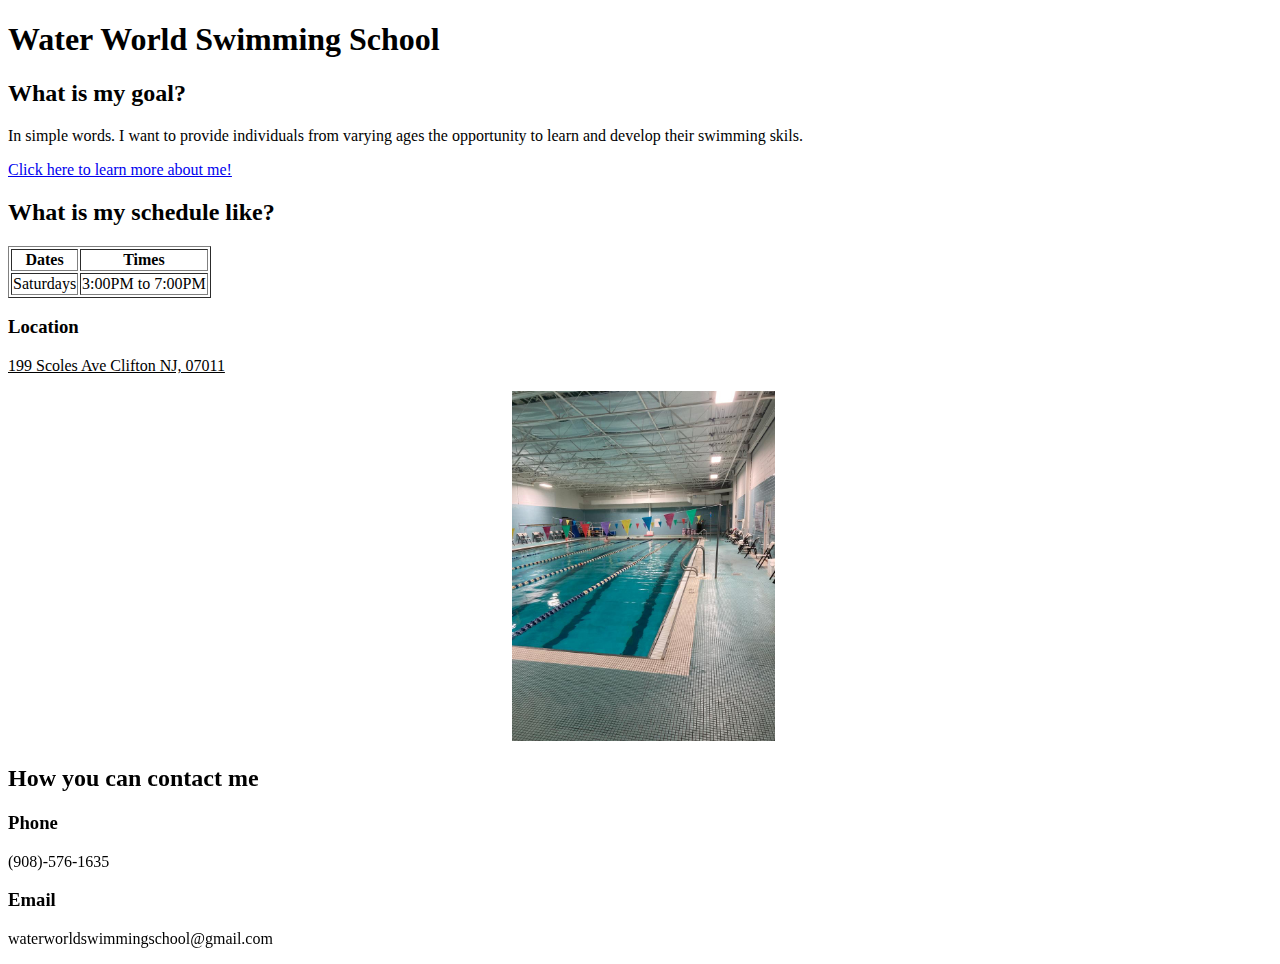
==== index.html @ 93a82d5c "Update" ====
<!DOCTYPE html>
<html>
	<head>
		<title>WWSS Home Page</title>


	</head>

	<body>

			<h1>Water World Swimming School</h1>

		<section>
			<h2>What is my goal?</h2>
			<p>
				In simple words. I want to provide individuals from varying ages the opportunity to learn and develop their swimming skils.
			</p>
			<a href="bio.html">Click here to learn more about me!</a>
		</section>

		<section>
			<h2>What is my schedule like?</h2>
			<p>
				<table border="1">
					<tr>
						<th>Dates</th>
						<th>Times</th>
					</tr>
					<tr>
						<td>Saturdays</td>
						<td>3:00PM to 7:00PM</td>
					</tr>
				</table>
			</p>
			

			<h3>Location</h3>
			<p><u> 199 Scoles Ave Clifton NJ, 07011 </u></p>
			<iframe src="https://www.google.com/maps/embed?pb=!1m18!1m12!1m3!1d3017.8774279150875!2d-74.15768022449433!3d40.85261482899609!2m3!1f0!2f0!3f0!3m2!1i1024!2i768!4f13.1!3m3!1m2!1s0x89c2ff1b93b6ff41%3A0x67a0db586d76e2e!2s199%20Scoles%20Ave%2C%20Clifton%2C%20NJ%2007012!5e0!3m2!1sen!2sus!4v1705719538052!5m2!1sen!2sus" width="500" height="350" style="border:0;" allowfullscreen="" loading="lazy" referrerpolicy="no-referrer-when-downgrade"></iframe>
			<img src="Pool.jpg" witdth ="800" height="350" alt="Water World Swimming School Logo">

		</section>

		<section>

			<h2>How you can contact me</h2>
			<h3>Phone</h3>
			<p>(908)-576-1635</p>
			<h3>Email</h3>
			<p>waterworldswimmingschool@gmail.com</p>


		</section>

	</body>
</html>
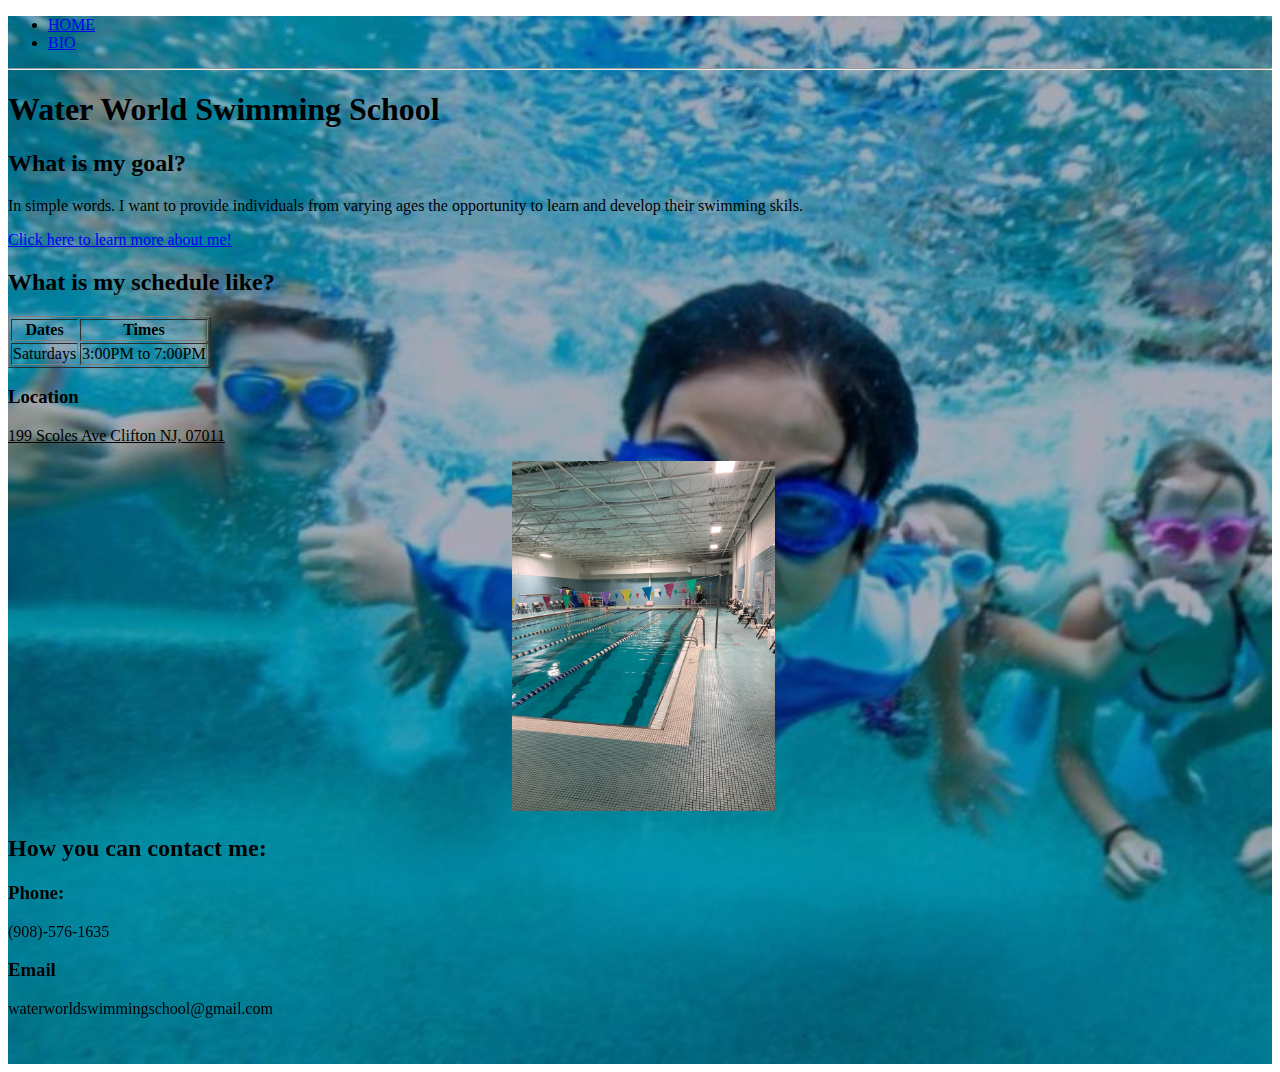
==== commit 7797828e: "Css Update" ====
--- a/index.html
+++ b/index.html
@@ -2,13 +2,24 @@
 <html>
 	<head>
 		<title>WWSS Home Page</title>
-
+		<meta name="desctiption" content=" Water World Swimming School Home Page">
+		<link rel="stylesheet" href="styles.css" />
 
 	</head>
 
 	<body>
+		<header class="main-header">
 
+			<nav>
+				<ul>
+					<li><a href="index.html">HOME</a></li>
+					<li><a href="bio.html">BIO</a></li>
+				</ul>
+			</nav>
+			<hr>
 			<h1>Water World Swimming School</h1>
+			
+		<header>
 
 		<section>
 			<h2>What is my goal?</h2>
@@ -43,9 +54,9 @@
 
 		<section>
 
-			<h2>How you can contact me</h2>
-			<h3>Phone</h3>
-			<p>(908)-576-1635</p>
+			<h2>How you can contact me:</h2>
+			<p><h3>Phone:</h3> (908)-576-1635</p>
+			
 			<h3>Email</h3>
 			<p>waterworldswimmingschool@gmail.com</p>
 
--- a/styles.css
+++ b/styles.css
@@ -0,0 +1,9 @@
+.main-header{
+    background-color: rgb(171, 171, 184);
+    background-image: url(Swimming.jpeg );
+    background-blend-mode: multiply;
+    background-size: cover;
+    padding-bottom: 30px;
+
+
+}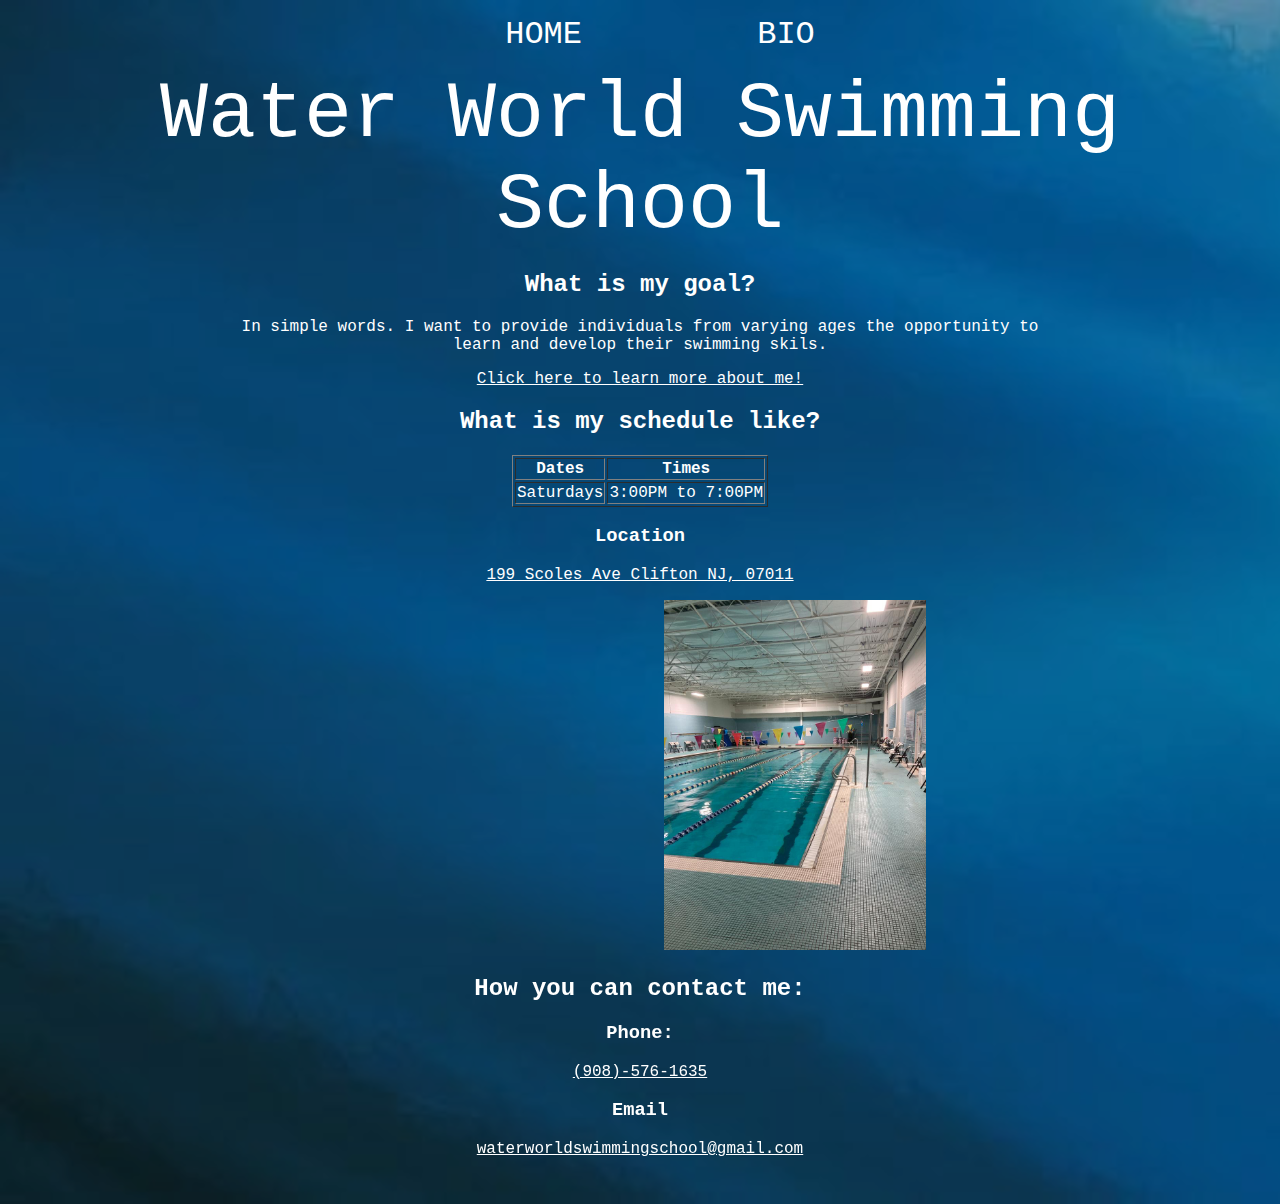
==== commit 3caa540d: "Website Update" ====
--- a/index.html
+++ b/index.html
@@ -10,29 +10,26 @@
 	<body>
 		<header class="main-header">
 
-			<nav>
+			<nav class="nav main-nav">
 				<ul>
 					<li><a href="index.html">HOME</a></li>
 					<li><a href="bio.html">BIO</a></li>
 				</ul>
 			</nav>
-			<hr>
-			<h1>Water World Swimming School</h1>
+			<h1 class="school-name school-name-large">Water World Swimming School</h1>
 			
 		<header>
 
-		<section>
+		<section class="content-section container">
 			<h2>What is my goal?</h2>
 			<p>
 				In simple words. I want to provide individuals from varying ages the opportunity to learn and develop their swimming skils.
 			</p>
 			<a href="bio.html">Click here to learn more about me!</a>
-		</section>
 
-		<section>
 			<h2>What is my schedule like?</h2>
 			<p>
-				<table border="1">
+				<table border="1" class="schedule center">
 					<tr>
 						<th>Dates</th>
 						<th>Times</th>
@@ -47,19 +44,17 @@
 
 			<h3>Location</h3>
 			<p><u> 199 Scoles Ave Clifton NJ, 07011 </u></p>
-			<iframe src="https://www.google.com/maps/embed?pb=!1m18!1m12!1m3!1d3017.8774279150875!2d-74.15768022449433!3d40.85261482899609!2m3!1f0!2f0!3f0!3m2!1i1024!2i768!4f13.1!3m3!1m2!1s0x89c2ff1b93b6ff41%3A0x67a0db586d76e2e!2s199%20Scoles%20Ave%2C%20Clifton%2C%20NJ%2007012!5e0!3m2!1sen!2sus!4v1705719538052!5m2!1sen!2sus" width="500" height="350" style="border:0;" allowfullscreen="" loading="lazy" referrerpolicy="no-referrer-when-downgrade"></iframe>
+			<iframe src="https://www.google.com/maps/embed?pb=!1m18!1m12!1m3!1d3017.8774279150875!2d-74.15768022449433!3d40.85261482899609!2m3!1f0!2f0!3f0!3m2!1i1024!2i768!4f13.1!3m3!1m2!1s0x89c2ff1b93b6ff41%3A0x67a0db586d76e2e!2s199%20Scoles%20Ave%2C%20Clifton%2C%20NJ%2007012!5e0!3m2!1sen!2sus!4v1705719538052!5m2!1sen!2sus" width="300" height="350" style="border:0;" allowfullscreen="" loading="lazy" referrerpolicy="no-referrer-when-downgrade"></iframe>
 			<img src="Pool.jpg" witdth ="800" height="350" alt="Water World Swimming School Logo">
 
-		</section>
 
-		<section>
-
-			<h2>How you can contact me:</h2>
-			<p><h3>Phone:</h3> (908)-576-1635</p>
+			<p class="info">	
+				<h2>How you can contact me:</h2>
+				<p><h3>Phone:</h3> <a href="tel: 9085761635"> (908)-576-1635</a> </p>
 			
-			<h3>Email</h3>
-			<p>waterworldswimmingschool@gmail.com</p>
-
+				<h3>Email</h3>
+				<p><a href="mailto: waterworldswimmingschool@gmail.com">waterworldswimmingschool@gmail.com</a></p>
+			</p>
 
 		</section>
 
--- a/styles.css
+++ b/styles.css
@@ -1,9 +1,85 @@
+*{
+    box-sizing: border-box;
+    font-family:'Courier New', Courier, monospace;
+    color: white
+}
+html, body{
+    margin: 0;
+    padding: 0;
+}
+
+.nav ul{
+    margin: 0;
+}
+
+.nav li{
+    display: inline;
+}
+
+.nav a{
+    display: inline-block;
+    padding: .5em;
+    color:white;
+    text-decoration: none;
+
+}
+
+.main-nav{
+    text-align: center;
+    font-size: 2em;
+    font-weight: lighter;
+    border-bottom: 2px solid rgba(255,255,255,rgba(255, 255, 255, .3));
+}
+
+.main-nav li{
+    padding: 0 5%;
+
+}
+
+.nav a:hover{
+    background-color: rgba(255, 255, 255, .3);
+}
+
 .main-header{
     background-color: rgb(171, 171, 184);
-    background-image: url(Swimming.jpeg );
+    background-image: url(water1.jpeg);
     background-blend-mode: multiply;
     background-size: cover;
     padding-bottom: 30px;
 
 
+}
+
+.school-name{
+    text-align: center;
+    margin: 0;
+    font-size: 4em;
+    font-weight:200;
+}
+
+.school-name-large{
+    font-size: 5em;
+}
+
+.content-section{
+    margin: 1em;
+    text-align: center;
+    
+}
+
+.container{
+    max-width: 900px;
+    margin: 0 auto;
+    padding: 0 1.5em;
+}
+
+.list-content{
+
+    text-align: left;
+}
+
+.center{
+    margin-left: auto;
+    margin-right: auto;
+    text-align: center;
 }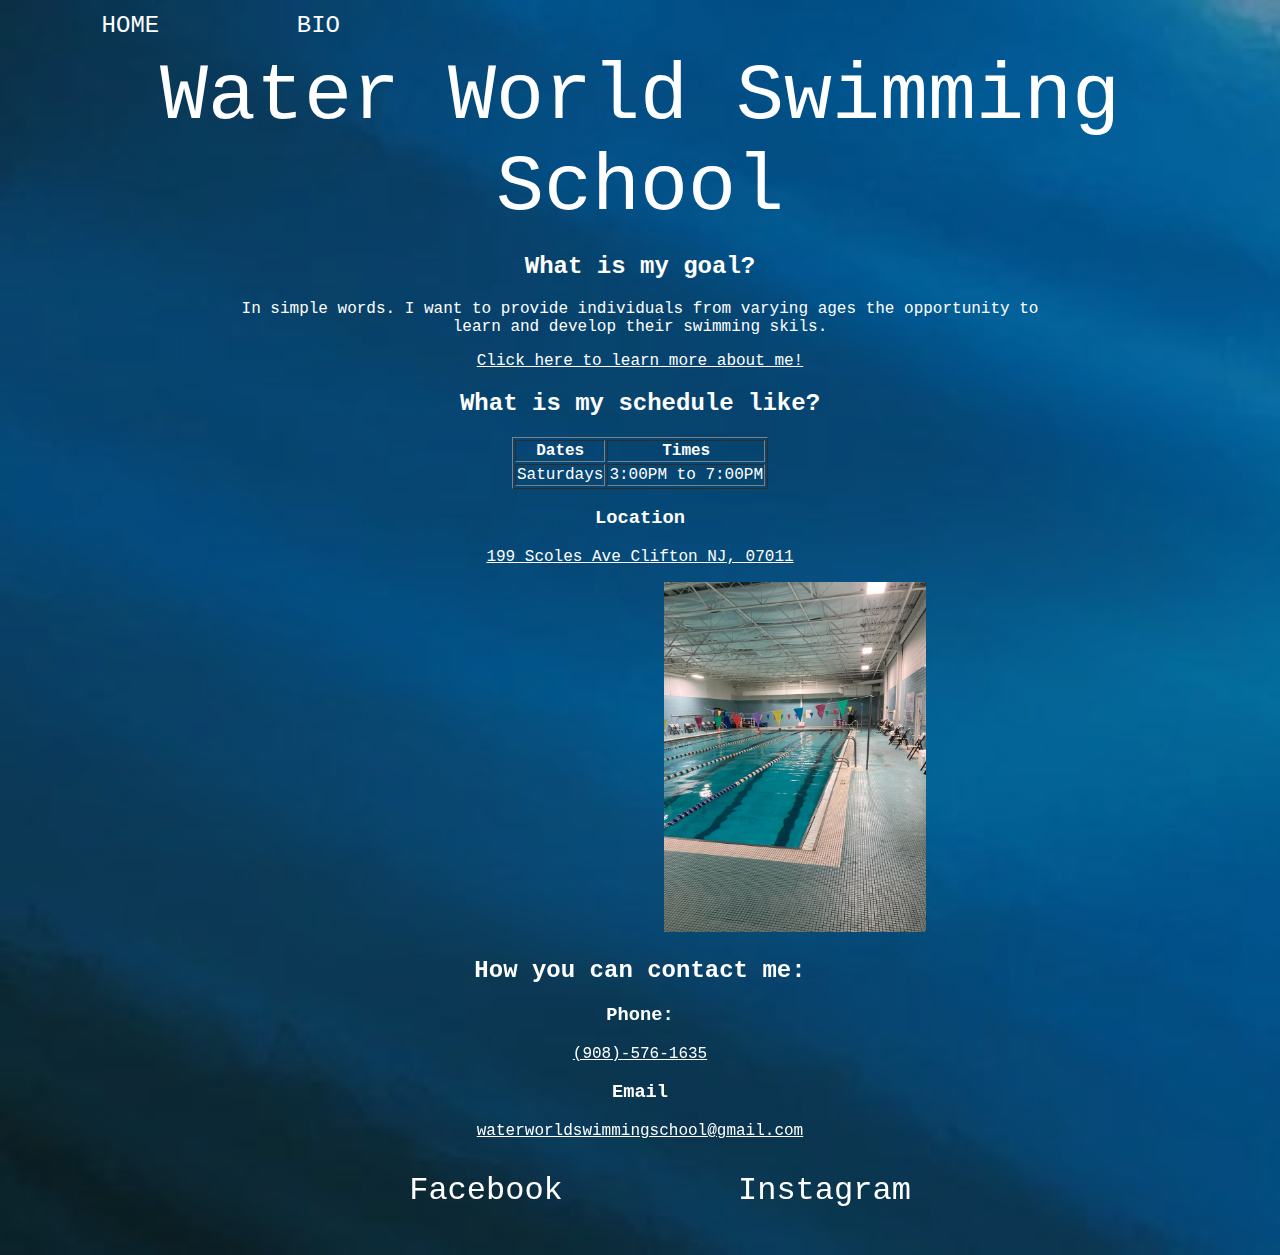
==== commit cb13ff72: "Social Media" ====
--- a/index.html
+++ b/index.html
@@ -55,8 +55,16 @@
 				<h3>Email</h3>
 				<p><a href="mailto: waterworldswimmingschool@gmail.com">waterworldswimmingschool@gmail.com</a></p>
 			</p>
+			
+		</section>
+		<footer class="main-footer">
+            <nav class="footer-nav">
+                <ul>
+					<li><a href="https://www.facebook.com/profile.php?id=100091854091664">Facebook</a></li>
+					<li><a href="https://www.instagram.com/waterworldswimmingschool/">Instagram</a></li>
+				</ul>
+            </nav>
 
-		</section>
-
+        </footer>
 	</body>
 </html>--- a/styles.css
+++ b/styles.css
@@ -25,19 +25,46 @@
 }
 
 .main-nav{
+    text-align: left;
+    font-size: 1.5em;
+    font-weight: lighter;
+    border-bottom: 2px solid rgba(255,255,255,rgba(255, 255, 255, .3));
+}
+
+.main-nav li{
+    padding: 0 4%;
+
+}
+
+.nav a:hover{
+    background-color: rgba(255, 255, 255, .3);
+}
+
+.footer-nav a:hover{
+    background-color: rgba(255, 255, 255, .3);
+}
+
+.footer-nav li{
+    padding: 0 5%;
+    display: inline;
+}
+
+.footer-nav{
     text-align: center;
     font-size: 2em;
     font-weight: lighter;
     border-bottom: 2px solid rgba(255,255,255,rgba(255, 255, 255, .3));
 }
 
-.main-nav li{
-    padding: 0 5%;
-
+.footer-nav a{
+    display: inline-block;
+    padding: .5em;
+    color:white;
+    text-decoration: none;
 }
 
-.nav a:hover{
-    background-color: rgba(255, 255, 255, .3);
+.footer-nav ul{
+    margin: 0;
 }
 
 .main-header{
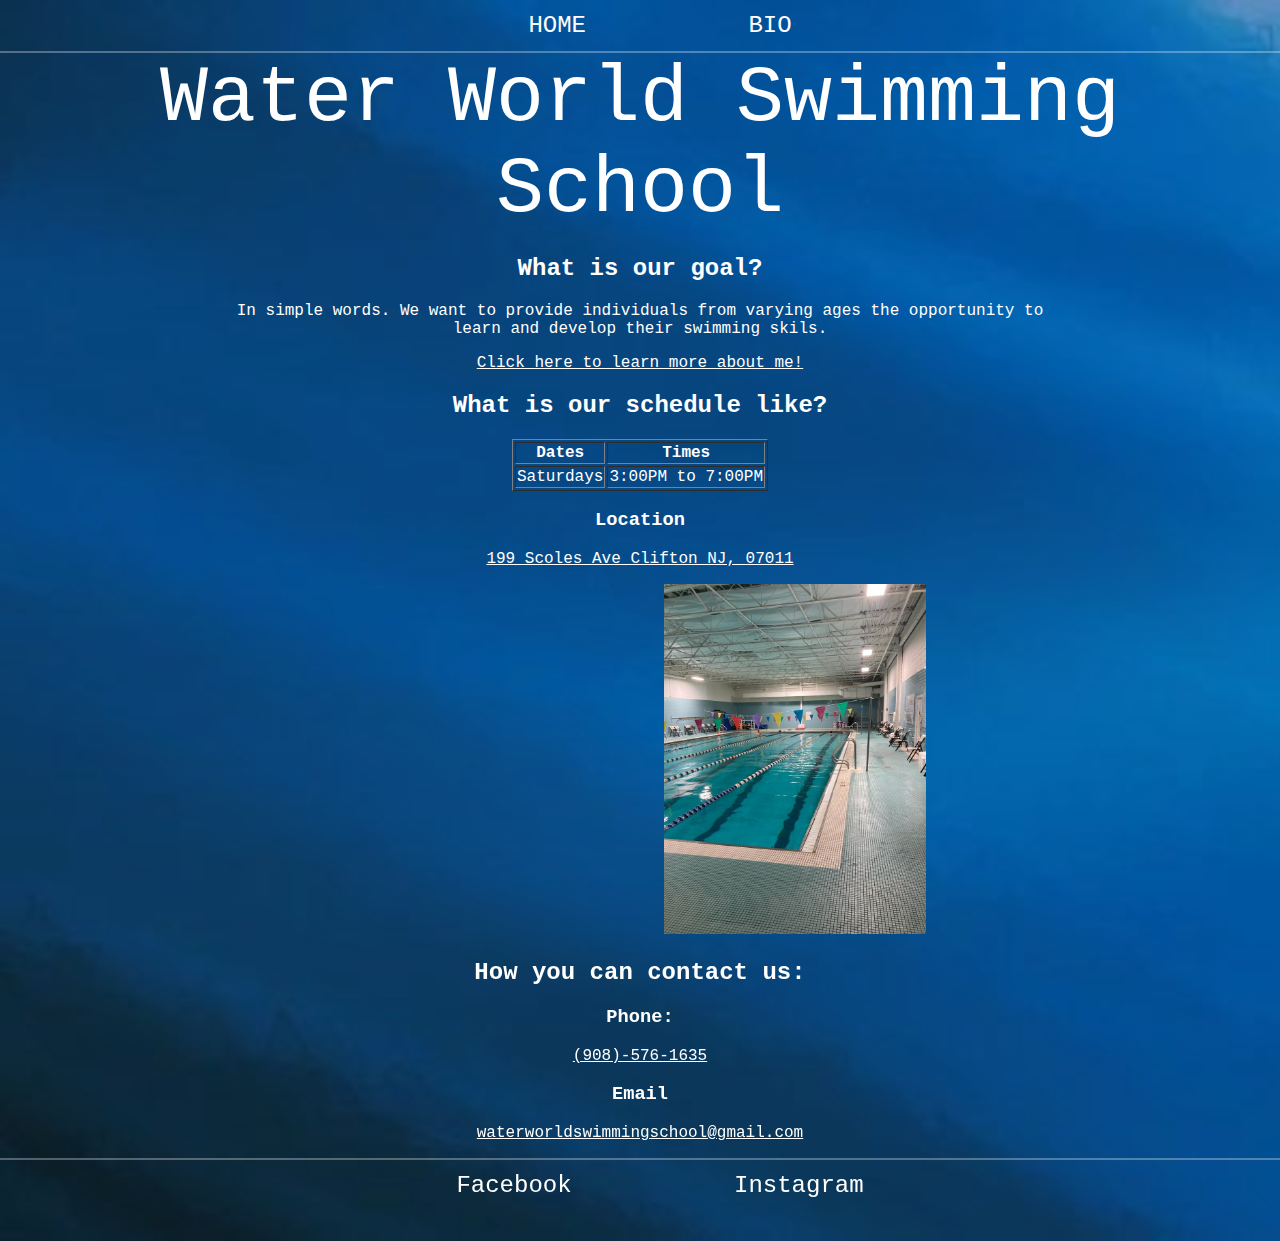
==== commit 5a0ddd90: "Update" ====
--- a/index.html
+++ b/index.html
@@ -21,13 +21,13 @@
 		<header>
 
 		<section class="content-section container">
-			<h2>What is my goal?</h2>
+			<h2>What is our goal?</h2>
 			<p>
-				In simple words. I want to provide individuals from varying ages the opportunity to learn and develop their swimming skils.
+				In simple words. We want to provide individuals from varying ages the opportunity to learn and develop their swimming skils.
 			</p>
 			<a href="bio.html">Click here to learn more about me!</a>
 
-			<h2>What is my schedule like?</h2>
+			<h2>What is our schedule like?</h2>
 			<p>
 				<table border="1" class="schedule center">
 					<tr>
@@ -49,7 +49,7 @@
 
 
 			<p class="info">	
-				<h2>How you can contact me:</h2>
+				<h2>How you can contact us:</h2>
 				<p><h3>Phone:</h3> <a href="tel: 9085761635"> (908)-576-1635</a> </p>
 			
 				<h3>Email</h3>
--- a/styles.css
+++ b/styles.css
@@ -25,14 +25,14 @@
 }
 
 .main-nav{
-    text-align: left;
+    text-align: center;
     font-size: 1.5em;
     font-weight: lighter;
-    border-bottom: 2px solid rgba(255,255,255,rgba(255, 255, 255, .3));
+    border-bottom: 2px solid rgba(255, 255, 255, 0.3);
 }
 
 .main-nav li{
-    padding: 0 4%;
+    padding: 0 5%;
 
 }
 
@@ -51,9 +51,9 @@
 
 .footer-nav{
     text-align: center;
-    font-size: 2em;
+    font-size: 1.5em;
     font-weight: lighter;
-    border-bottom: 2px solid rgba(255,255,255,rgba(255, 255, 255, .3));
+    border-top: 2px solid rgba(255, 255, 255, .3);
 }
 
 .footer-nav a{
@@ -68,12 +68,12 @@
 }
 
 .main-header{
-    background-color: rgb(171, 171, 184);
+    background-color: rgb(176, 176, 211);
     background-image: url(water1.jpeg);
     background-blend-mode: multiply;
     background-size: cover;
     padding-bottom: 30px;
-
+    
 
 }
 
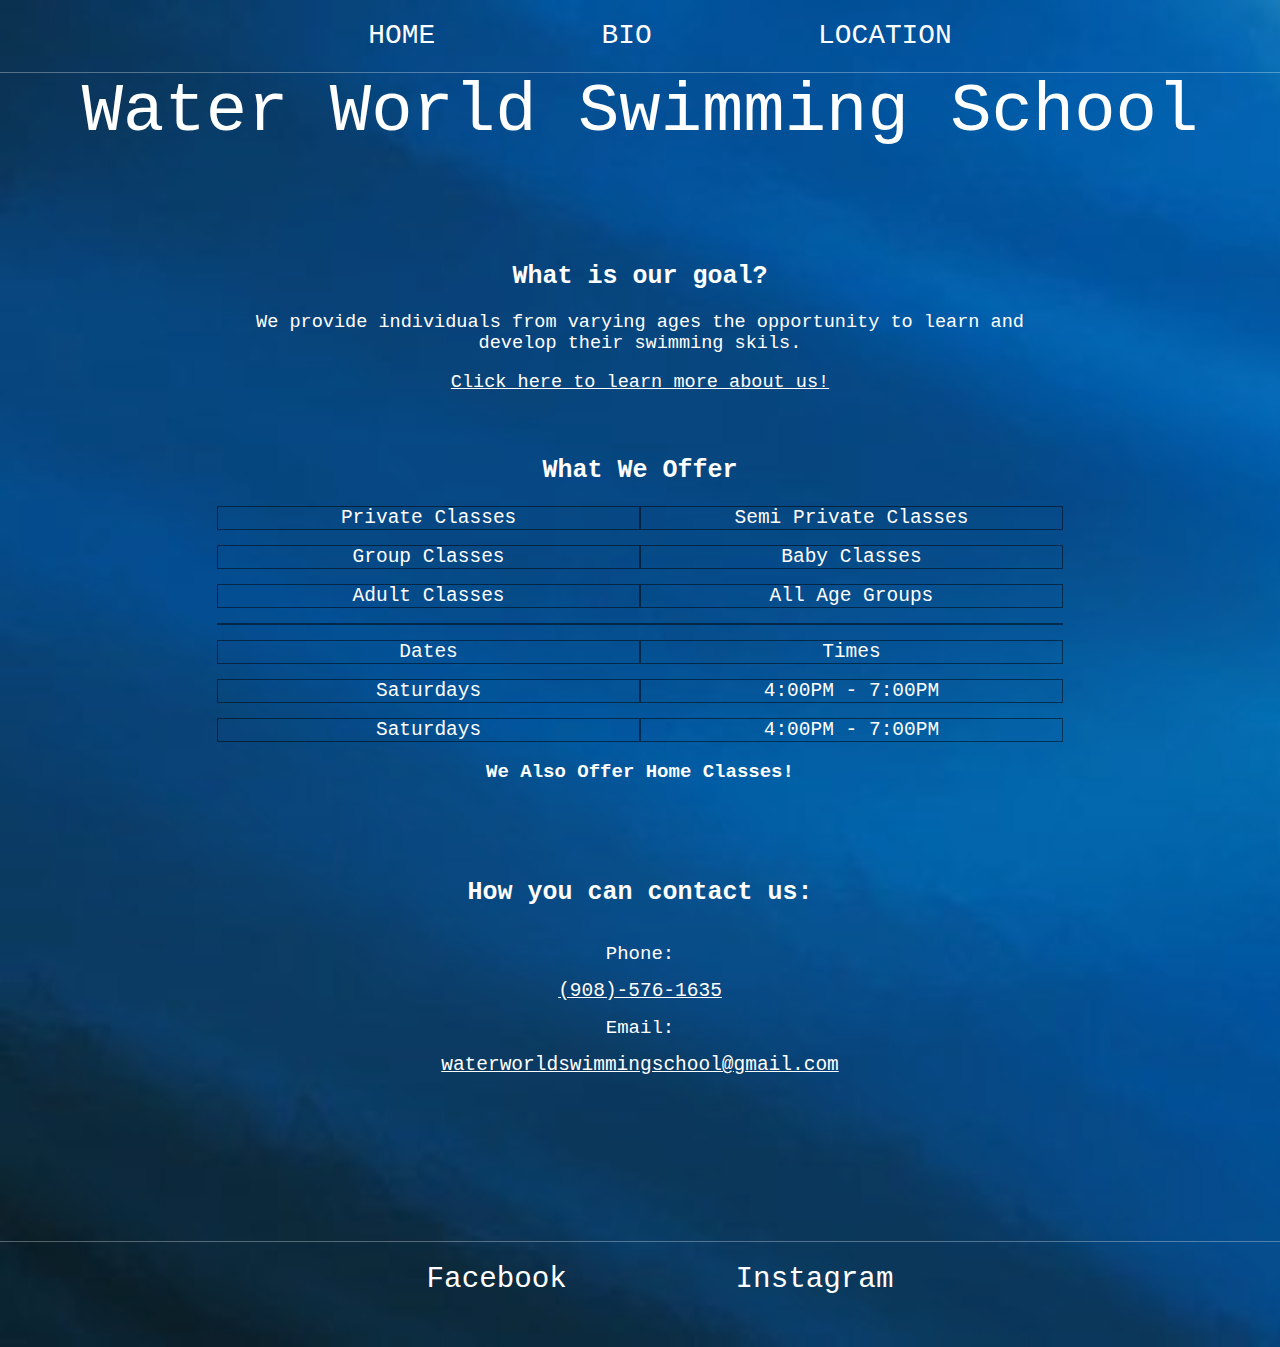
==== commit 317c9d19: "Website updates`" ====
--- a/index.html
+++ b/index.html
@@ -14,6 +14,7 @@
 				<ul>
 					<li><a href="index.html">HOME</a></li>
 					<li><a href="bio.html">BIO</a></li>
+					<li><a href="location.html">LOCATION</a></li>
 				</ul>
 			</nav>
 			<h1 class="school-name school-name-large">Water World Swimming School</h1>
@@ -22,39 +23,83 @@
 
 		<section class="content-section container">
 			<h2>What is our goal?</h2>
-			<p>
-				In simple words. We want to provide individuals from varying ages the opportunity to learn and develop their swimming skils.
+			<p class="goal">
+				We provide individuals from varying ages the opportunity to learn and develop their swimming skils.
 			</p>
-			<a href="bio.html">Click here to learn more about me!</a>
+			<a href="bio.html">Click here to learn more about us!</a>
+			<div class="Classes-info">
+				<h2 >What We Offer</h2>
+					<!--<table width= border="0" class="classes-table">
+						<tr>
+							<td>Private Classes  </td>
+							<td>	-</td>
+							<td>Semi Private Classes</td>
+						</tr>
+						<tablecolumn
+						<tr>
+							<td>Group Classes</td>
+							<td>	</td>
+							<td>Baby Classes</td>
+						</tr>
+						<tr>
+							<td>Adult Classes</td>
+							<td>	</td>
+							<td>All Age Groups</td>
+						</tr>
+						<tr>
+							<td></td>
+							<td></td>
+							<td></td>
+						</tr>
+					</table>-->
+					<div class="classes-container">
+						<div class="class-item">Private Classes</div>
+						<div class="class-item">Semi Private Classes</div>
+						<div class="class-item">Group Classes</div>
+						<div class="class-item">Baby Classes</div>
+						<div class="class-item">Adult Classes</div>
+						<div class="class-item">All Age Groups</div>
+						<div class="class-item"></div>
+						<div class="class-item"></div>
+						<div class="class-item">Dates</div>
+						<div class="class-item">Times</div>
+						<div class="class-item">Saturdays</div>
+						<div class="class-item">4:00PM - 7:00PM</div>
+						<div class="class-item">Saturdays</div>
+						<div class="class-item">4:00PM - 7:00PM</div>
 
-			<h2>What is our schedule like?</h2>
-			<p>
-				<table border="1" class="schedule center">
-					<tr>
-						<th>Dates</th>
-						<th>Times</th>
-					</tr>
-					<tr>
-						<td>Saturdays</td>
-						<td>3:00PM to 7:00PM</td>
-					</tr>
-				</table>
-			</p>
-			
+					</div>					
+					<p class="home">We Also Offer Home Classes! </p>
 
-			<h3>Location</h3>
-			<p><u> 199 Scoles Ave Clifton NJ, 07011 </u></p>
-			<iframe src="https://www.google.com/maps/embed?pb=!1m18!1m12!1m3!1d3017.8774279150875!2d-74.15768022449433!3d40.85261482899609!2m3!1f0!2f0!3f0!3m2!1i1024!2i768!4f13.1!3m3!1m2!1s0x89c2ff1b93b6ff41%3A0x67a0db586d76e2e!2s199%20Scoles%20Ave%2C%20Clifton%2C%20NJ%2007012!5e0!3m2!1sen!2sus!4v1705719538052!5m2!1sen!2sus" width="300" height="350" style="border:0;" allowfullscreen="" loading="lazy" referrerpolicy="no-referrer-when-downgrade"></iframe>
-			<img src="Pool.jpg" witdth ="800" height="350" alt="Water World Swimming School Logo">
+					</div>
+					<!--<table border="1" class="schedule-table">
+						<tr>
+							<th>Dates</th>
+							<th>Times</th>
+						</tr>
+						<tr>
+							<td>Saturdays</td>
+							<td>4:00PM - 7:00PM</td>
+						</tr>
+						<tr>
+							<td>Sundays</td>
+							<td>4:00PM - 7:00PM</td>
+						</tr>
+					</table>-->
+			</div>
+
+				
+		
 
 
-			<p class="info">	
-				<h2>How you can contact us:</h2>
-				<p><h3>Phone:</h3> <a href="tel: 9085761635"> (908)-576-1635</a> </p>
-			
-				<h3>Email</h3>
-				<p><a href="mailto: waterworldswimmingschool@gmail.com">waterworldswimmingschool@gmail.com</a></p>
-			</p>
+			<div class="contact-info">	
+				<div class="item1 strong"><h2>How you can contact us:</h2></div>
+				<div class="info-item">Phone:</div>
+				<div class="info-item"><a href="tel: 9085761635"> (908)-576-1635</a></div>
+				<div class="info-item">Email:</div>
+				<div class="info-item"><a href="mailto: waterworldswimmingschool@gmail.com">waterworldswimmingschool@gmail.com</a></div>
+
+			</div>
 			
 		</section>
 		<footer class="main-footer">
@@ -67,4 +112,4 @@
 
         </footer>
 	</body>
-</html>+</html>
--- a/styles.css
+++ b/styles.css
@@ -1,11 +1,14 @@
 *{
     box-sizing: border-box;
-    font-family:'Courier New', Courier, monospace;
-    color: white
-}
+    font-family: 'Courier New', Courier, monospace;
+    font: 1.025em courier;    color: white;
+}
+
+
 html, body{
     margin: 0;
     padding: 0;
+    
 }
 
 .nav ul{
@@ -25,15 +28,16 @@
 }
 
 .main-nav{
+    padding: .5%;
     text-align: center;
     font-size: 1.5em;
     font-weight: lighter;
-    border-bottom: 2px solid rgba(255, 255, 255, 0.3);
+    border-bottom: .15vh solid rgba(255, 255, 255, 0.3);
+    
 }
 
 .main-nav li{
     padding: 0 5%;
-
 }
 
 .nav a:hover{
@@ -50,10 +54,11 @@
 }
 
 .footer-nav{
+    padding: .5%;
     text-align: center;
     font-size: 1.5em;
     font-weight: lighter;
-    border-top: 2px solid rgba(255, 255, 255, .3);
+    border-top:.15vh solid rgba(255, 255, 255, .3);
 }
 
 .footer-nav a{
@@ -61,6 +66,7 @@
     padding: .5em;
     color:white;
     text-decoration: none;
+
 }
 
 .footer-nav ul{
@@ -85,28 +91,126 @@
 }
 
 .school-name-large{
-    font-size: 5em;
+    font-size: 4em;
 }
 
 .content-section{
-    margin: 1em;
-    text-align: center;
-    
+    padding: 2em;
+    margin: 5vh;
+    text-align: center;    
+}
+
+.content-section h2{
+    font-weight: 700;
+    font-size: 25px;
+}
+
+.content-section h3{
+    font-weight: 700;
+    font-size: 20px;
 }
 
 .container{
     max-width: 900px;
+    max-height: auto;
     margin: 0 auto;
-    padding: 0 1.5em;
+    padding: 5em 1.5em;
 }
 
 .list-content{
-
+    /*list-style-position: inside;*/
+    list-style-position:outside;
+    display:grid;
+    row-gap: 8px;
     text-align: left;
+    margin-left: auto;
+    margin-right: auto;
+    max-width: 500px;
+}
+.Orlando{
+    margin-left: auto;
+    margin-right: auto;
+    text-align: center;
 }
 
 .center{
     margin-left: auto;
     margin-right: auto;
     text-align: center;
+}
+
+.schedule-table{
+    margin-left: auto;
+    margin-right: auto;
+    table-layout: auto;
+    text-align: center;
+
+}
+
+/*.classes-table{
+    margin-left: auto;
+    margin-right: auto;
+    table-layout: auto;
+    text-align: center;
+}*/
+
+.classes-container{
+    /*max-width: 400px;*/
+    display: grid;
+    grid-template-columns: repeat(2, minmax(400px, 1fr));
+    margin-left: auto;
+    margin-right: auto;
+    margin-bottom: 1em;
+    gap: 15px 0px;
+    
+
+}
+.home{
+    font-size: 30;
+    text-align: center;
+    margin-left: auto;
+    margin-right: auto;
+    font-weight: 700;
+}
+
+.class-item{
+    border: 1px solid rgba(0, 0, 0, 0.5);
+    text-align: center;
+
+}
+
+.contact-info{
+    /*max-width: 400px;*/
+    padding: 3em;
+    display: grid;
+    grid-template-columns: auto;
+    margin-left: auto;
+    margin-right: auto;
+    margin-bottom: 1em;
+    gap: 15px 2px;
+    border: 1px black;
+
+}
+
+.item1 strong{
+    font-weight: 800;
+}
+
+.info-item{
+    text-align: center;
+    column-gap: 2px;
+    
+}
+
+.item1{
+    /*grid-column: 1 / span 2;*/
+    text-align: center;
+    font-size: 25px;
+}
+
+
+.Classes-info h2{
+    margin-top:7vh;
+    font-size: 25px;
+    font-weight: 700;
 }